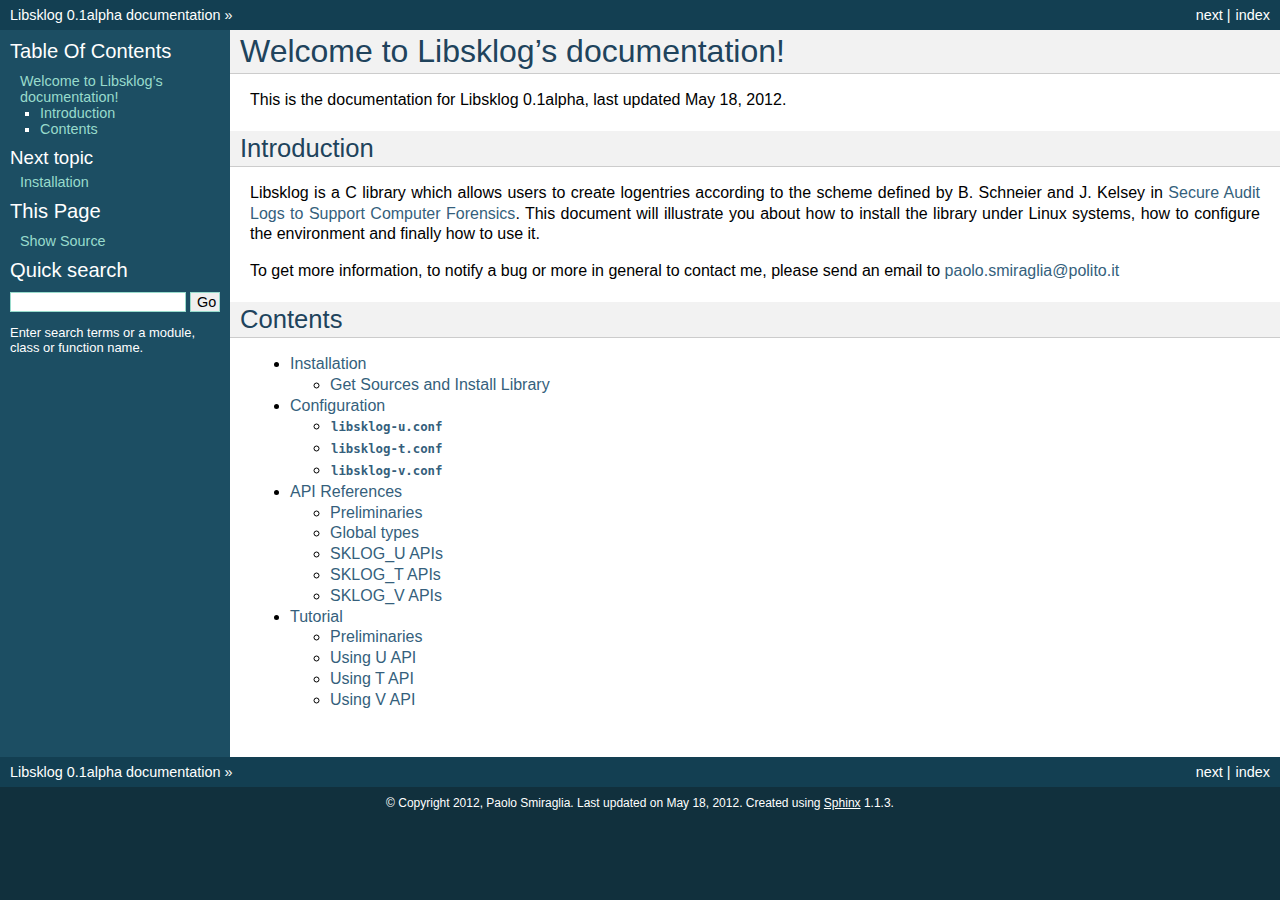
==== docs/sphinx/_build/html/index.html @ 60d4702a "* DOCUMENTATION: 	- add documentation generated using Sphinx" ====
<!DOCTYPE html PUBLIC "-//W3C//DTD XHTML 1.0 Transitional//EN"
  "http://www.w3.org/TR/xhtml1/DTD/xhtml1-transitional.dtd">


<html xmlns="http://www.w3.org/1999/xhtml">
  <head>
    <meta http-equiv="Content-Type" content="text/html; charset=utf-8" />
    
    <title>Welcome to Libsklog’s documentation! &mdash; Libsklog 0.1alpha documentation</title>
    
    <link rel="stylesheet" href="_static/default.css" type="text/css" />
    <link rel="stylesheet" href="_static/pygments.css" type="text/css" />
    
    <script type="text/javascript">
      var DOCUMENTATION_OPTIONS = {
        URL_ROOT:    '',
        VERSION:     '0.1alpha',
        COLLAPSE_INDEX: false,
        FILE_SUFFIX: '.html',
        HAS_SOURCE:  true
      };
    </script>
    <script type="text/javascript" src="_static/jquery.js"></script>
    <script type="text/javascript" src="_static/underscore.js"></script>
    <script type="text/javascript" src="_static/doctools.js"></script>
    <link rel="top" title="Libsklog 0.1alpha documentation" href="#" />
    <link rel="next" title="Installation" href="_doc/installation.html" /> 
  </head>
  <body>
    <div class="related">
      <h3>Navigation</h3>
      <ul>
        <li class="right" style="margin-right: 10px">
          <a href="genindex.html" title="General Index"
             accesskey="I">index</a></li>
        <li class="right" >
          <a href="_doc/installation.html" title="Installation"
             accesskey="N">next</a> |</li>
        <li><a href="#">Libsklog 0.1alpha documentation</a> &raquo;</li> 
      </ul>
    </div>  

    <div class="document">
      <div class="documentwrapper">
        <div class="bodywrapper">
          <div class="body">
            
  <div class="section" id="welcome-to-libsklog-s-documentation">
<h1>Welcome to Libsklog&#8217;s documentation!<a class="headerlink" href="#welcome-to-libsklog-s-documentation" title="Permalink to this headline">¶</a></h1>
<p>This is the documentation for Libsklog 0.1alpha, last updated May 18, 2012.</p>
<div class="section" id="introduction">
<h2>Introduction<a class="headerlink" href="#introduction" title="Permalink to this headline">¶</a></h2>
<p>Libsklog is a C library which allows users to create logentries
according to the scheme defined by B. Schneier and J. Kelsey in
<a class="reference external" href="http://www.schneier.com/paper-auditlogs.html">Secure Audit Logs to Support Computer Forensics</a>. This document will
illustrate you about how to install the library under Linux systems,
how to configure the environment and finally how to use it.</p>
<p>To get more information, to notify a bug or more in general to contact
me, please send an email to <a class="reference external" href="mailto:paolo&#46;smiraglia&#37;&#52;&#48;polito&#46;it">paolo<span>&#46;</span>smiraglia<span>&#64;</span>polito<span>&#46;</span>it</a></p>
</div>
<div class="section" id="contents">
<h2>Contents<a class="headerlink" href="#contents" title="Permalink to this headline">¶</a></h2>
<div class="toctree-wrapper compound">
<ul>
<li class="toctree-l1"><a class="reference internal" href="_doc/installation.html">Installation</a><ul>
<li class="toctree-l2"><a class="reference internal" href="_doc/installation.html#get-sources-and-install-library">Get Sources and Install Library</a></li>
</ul>
</li>
<li class="toctree-l1"><a class="reference internal" href="_doc/configuration.html">Configuration</a><ul>
<li class="toctree-l2"><a class="reference internal" href="_doc/configuration.html#libsklog-u-conf"><tt class="docutils literal"><span class="pre">libsklog-u.conf</span></tt></a></li>
<li class="toctree-l2"><a class="reference internal" href="_doc/configuration.html#libsklog-t-conf"><tt class="docutils literal"><span class="pre">libsklog-t.conf</span></tt></a></li>
<li class="toctree-l2"><a class="reference internal" href="_doc/configuration.html#libsklog-v-conf"><tt class="docutils literal"><span class="pre">libsklog-v.conf</span></tt></a></li>
</ul>
</li>
<li class="toctree-l1"><a class="reference internal" href="_doc/api.html">API References</a><ul>
<li class="toctree-l2"><a class="reference internal" href="_doc/api.html#preliminaries">Preliminaries</a></li>
<li class="toctree-l2"><a class="reference internal" href="_doc/api.html#global-types">Global types</a></li>
<li class="toctree-l2"><a class="reference internal" href="_doc/api.html#sklog-u-apis">SKLOG_U APIs</a></li>
<li class="toctree-l2"><a class="reference internal" href="_doc/api.html#sklog-t-apis">SKLOG_T APIs</a></li>
<li class="toctree-l2"><a class="reference internal" href="_doc/api.html#sklog-v-apis">SKLOG_V APIs</a></li>
</ul>
</li>
<li class="toctree-l1"><a class="reference internal" href="_doc/tutorial.html">Tutorial</a><ul>
<li class="toctree-l2"><a class="reference internal" href="_doc/tutorial.html#preliminaries">Preliminaries</a></li>
<li class="toctree-l2"><a class="reference internal" href="_doc/tutorial.html#using-u-api">Using U API</a></li>
<li class="toctree-l2"><a class="reference internal" href="_doc/tutorial.html#using-t-api">Using T API</a></li>
<li class="toctree-l2"><a class="reference internal" href="_doc/tutorial.html#using-v-api">Using V API</a></li>
</ul>
</li>
</ul>
</div>
</div>
</div>


          </div>
        </div>
      </div>
      <div class="sphinxsidebar">
        <div class="sphinxsidebarwrapper">
  <h3><a href="#">Table Of Contents</a></h3>
  <ul>
<li><a class="reference internal" href="#">Welcome to Libsklog&#8217;s documentation!</a><ul>
<li><a class="reference internal" href="#introduction">Introduction</a></li>
<li><a class="reference internal" href="#contents">Contents</a><ul>
</ul>
</li>
</ul>
</li>
</ul>

  <h4>Next topic</h4>
  <p class="topless"><a href="_doc/installation.html"
                        title="next chapter">Installation</a></p>
  <h3>This Page</h3>
  <ul class="this-page-menu">
    <li><a href="_sources/index.txt"
           rel="nofollow">Show Source</a></li>
  </ul>
<div id="searchbox" style="display: none">
  <h3>Quick search</h3>
    <form class="search" action="search.html" method="get">
      <input type="text" name="q" />
      <input type="submit" value="Go" />
      <input type="hidden" name="check_keywords" value="yes" />
      <input type="hidden" name="area" value="default" />
    </form>
    <p class="searchtip" style="font-size: 90%">
    Enter search terms or a module, class or function name.
    </p>
</div>
<script type="text/javascript">$('#searchbox').show(0);</script>
        </div>
      </div>
      <div class="clearer"></div>
    </div>
    <div class="related">
      <h3>Navigation</h3>
      <ul>
        <li class="right" style="margin-right: 10px">
          <a href="genindex.html" title="General Index"
             >index</a></li>
        <li class="right" >
          <a href="_doc/installation.html" title="Installation"
             >next</a> |</li>
        <li><a href="#">Libsklog 0.1alpha documentation</a> &raquo;</li> 
      </ul>
    </div>
    <div class="footer">
        &copy; Copyright 2012, Paolo Smiraglia.
      Last updated on May 18, 2012.
      Created using <a href="http://sphinx.pocoo.org/">Sphinx</a> 1.1.3.
    </div>
  </body>
</html>
---- docs/sphinx/_build/html/_static/default.css ----
/*
 * default.css_t
 * ~~~~~~~~~~~~~
 *
 * Sphinx stylesheet -- default theme.
 *
 * :copyright: Copyright 2007-2011 by the Sphinx team, see AUTHORS.
 * :license: BSD, see LICENSE for details.
 *
 */

@import url("basic.css");

/* -- page layout ----------------------------------------------------------- */

body {
    font-family: sans-serif;
    font-size: 100%;
    background-color: #11303d;
    color: #000;
    margin: 0;
    padding: 0;
}

div.document {
    background-color: #1c4e63;
}

div.documentwrapper {
    float: left;
    width: 100%;
}

div.bodywrapper {
    margin: 0 0 0 230px;
}

div.body {
    background-color: #ffffff;
    color: #000000;
    padding: 0 20px 30px 20px;
}

div.footer {
    color: #ffffff;
    width: 100%;
    padding: 9px 0 9px 0;
    text-align: center;
    font-size: 75%;
}

div.footer a {
    color: #ffffff;
    text-decoration: underline;
}

div.related {
    background-color: #133f52;
    line-height: 30px;
    color: #ffffff;
}

div.related a {
    color: #ffffff;
}

div.sphinxsidebar {
}

div.sphinxsidebar h3 {
    font-family: 'Trebuchet MS', sans-serif;
    color: #ffffff;
    font-size: 1.4em;
    font-weight: normal;
    margin: 0;
    padding: 0;
}

div.sphinxsidebar h3 a {
    color: #ffffff;
}

div.sphinxsidebar h4 {
    font-family: 'Trebuchet MS', sans-serif;
    color: #ffffff;
    font-size: 1.3em;
    font-weight: normal;
    margin: 5px 0 0 0;
    padding: 0;
}

div.sphinxsidebar p {
    color: #ffffff;
}

div.sphinxsidebar p.topless {
    margin: 5px 10px 10px 10px;
}

div.sphinxsidebar ul {
    margin: 10px;
    padding: 0;
    color: #ffffff;
}

div.sphinxsidebar a {
    color: #98dbcc;
}

div.sphinxsidebar input {
    border: 1px solid #98dbcc;
    font-family: sans-serif;
    font-size: 1em;
}



/* -- hyperlink styles ------------------------------------------------------ */

a {
    color: #355f7c;
    text-decoration: none;
}

a:visited {
    color: #355f7c;
    text-decoration: none;
}

a:hover {
    text-decoration: underline;
}



/* -- body styles ----------------------------------------------------------- */

div.body h1,
div.body h2,
div.body h3,
div.body h4,
div.body h5,
div.body h6 {
    font-family: 'Trebuchet MS', sans-serif;
    background-color: #f2f2f2;
    font-weight: normal;
    color: #20435c;
    border-bottom: 1px solid #ccc;
    margin: 20px -20px 10px -20px;
    padding: 3px 0 3px 10px;
}

div.body h1 { margin-top: 0; font-size: 200%; }
div.body h2 { font-size: 160%; }
div.body h3 { font-size: 140%; }
div.body h4 { font-size: 120%; }
div.body h5 { font-size: 110%; }
div.body h6 { font-size: 100%; }

a.headerlink {
    color: #c60f0f;
    font-size: 0.8em;
    padding: 0 4px 0 4px;
    text-decoration: none;
}

a.headerlink:hover {
    background-color: #c60f0f;
    color: white;
}

div.body p, div.body dd, div.body li {
    text-align: justify;
    line-height: 130%;
}

div.admonition p.admonition-title + p {
    display: inline;
}

div.admonition p {
    margin-bottom: 5px;
}

div.admonition pre {
    margin-bottom: 5px;
}

div.admonition ul, div.admonition ol {
    margin-bottom: 5px;
}

div.note {
    background-color: #eee;
    border: 1px solid #ccc;
}

div.seealso {
    background-color: #ffc;
    border: 1px solid #ff6;
}

div.topic {
    background-color: #eee;
}

div.warning {
    background-color: #ffe4e4;
    border: 1px solid #f66;
}

p.admonition-title {
    display: inline;
}

p.admonition-title:after {
    content: ":";
}

pre {
    padding: 5px;
    background-color: #eeffcc;
    color: #333333;
    line-height: 120%;
    border: 1px solid #ac9;
    border-left: none;
    border-right: none;
}

tt {
    background-color: #ecf0f3;
    padding: 0 1px 0 1px;
    font-size: 0.95em;
}

th {
    background-color: #ede;
}

.warning tt {
    background: #efc2c2;
}

.note tt {
    background: #d6d6d6;
}

.viewcode-back {
    font-family: sans-serif;
}

div.viewcode-block:target {
    background-color: #f4debf;
    border-top: 1px solid #ac9;
    border-bottom: 1px solid #ac9;
}
---- docs/sphinx/_build/html/_static/pygments.css ----
.highlight .hll { background-color: #ffffcc }
.highlight  { background: #eeffcc; }
.highlight .c { color: #408090; font-style: italic } /* Comment */
.highlight .err { border: 1px solid #FF0000 } /* Error */
.highlight .k { color: #007020; font-weight: bold } /* Keyword */
.highlight .o { color: #666666 } /* Operator */
.highlight .cm { color: #408090; font-style: italic } /* Comment.Multiline */
.highlight .cp { color: #007020 } /* Comment.Preproc */
.highlight .c1 { color: #408090; font-style: italic } /* Comment.Single */
.highlight .cs { color: #408090; background-color: #fff0f0 } /* Comment.Special */
.highlight .gd { color: #A00000 } /* Generic.Deleted */
.highlight .ge { font-style: italic } /* Generic.Emph */
.highlight .gr { color: #FF0000 } /* Generic.Error */
.highlight .gh { color: #000080; font-weight: bold } /* Generic.Heading */
.highlight .gi { color: #00A000 } /* Generic.Inserted */
.highlight .go { color: #303030 } /* Generic.Output */
.highlight .gp { color: #c65d09; font-weight: bold } /* Generic.Prompt */
.highlight .gs { font-weight: bold } /* Generic.Strong */
.highlight .gu { color: #800080; font-weight: bold } /* Generic.Subheading */
.highlight .gt { color: #0040D0 } /* Generic.Traceback */
.highlight .kc { color: #007020; font-weight: bold } /* Keyword.Constant */
.highlight .kd { color: #007020; font-weight: bold } /* Keyword.Declaration */
.highlight .kn { color: #007020; font-weight: bold } /* Keyword.Namespace */
.highlight .kp { color: #007020 } /* Keyword.Pseudo */
.highlight .kr { color: #007020; font-weight: bold } /* Keyword.Reserved */
.highlight .kt { color: #902000 } /* Keyword.Type */
.highlight .m { color: #208050 } /* Literal.Number */
.highlight .s { color: #4070a0 } /* Literal.String */
.highlight .na { color: #4070a0 } /* Name.Attribute */
.highlight .nb { color: #007020 } /* Name.Builtin */
.highlight .nc { color: #0e84b5; font-weight: bold } /* Name.Class */
.highlight .no { color: #60add5 } /* Name.Constant */
.highlight .nd { color: #555555; font-weight: bold } /* Name.Decorator */
.highlight .ni { color: #d55537; font-weight: bold } /* Name.Entity */
.highlight .ne { color: #007020 } /* Name.Exception */
.highlight .nf { color: #06287e } /* Name.Function */
.highlight .nl { color: #002070; font-weight: bold } /* Name.Label */
.highlight .nn { color: #0e84b5; font-weight: bold } /* Name.Namespace */
.highlight .nt { color: #062873; font-weight: bold } /* Name.Tag */
.highlight .nv { color: #bb60d5 } /* Name.Variable */
.highlight .ow { color: #007020; font-weight: bold } /* Operator.Word */
.highlight .w { color: #bbbbbb } /* Text.Whitespace */
.highlight .mf { color: #208050 } /* Literal.Number.Float */
.highlight .mh { color: #208050 } /* Literal.Number.Hex */
.highlight .mi { color: #208050 } /* Literal.Number.Integer */
.highlight .mo { color: #208050 } /* Literal.Number.Oct */
.highlight .sb { color: #4070a0 } /* Literal.String.Backtick */
.highlight .sc { color: #4070a0 } /* Literal.String.Char */
.highlight .sd { color: #4070a0; font-style: italic } /* Literal.String.Doc */
.highlight .s2 { color: #4070a0 } /* Literal.String.Double */
.highlight .se { color: #4070a0; font-weight: bold } /* Literal.String.Escape */
.highlight .sh { color: #4070a0 } /* Literal.String.Heredoc */
.highlight .si { color: #70a0d0; font-style: italic } /* Literal.String.Interpol */
.highlight .sx { color: #c65d09 } /* Literal.String.Other */
.highlight .sr { color: #235388 } /* Literal.String.Regex */
.highlight .s1 { color: #4070a0 } /* Literal.String.Single */
.highlight .ss { color: #517918 } /* Literal.String.Symbol */
.highlight .bp { color: #007020 } /* Name.Builtin.Pseudo */
.highlight .vc { color: #bb60d5 } /* Name.Variable.Class */
.highlight .vg { color: #bb60d5 } /* Name.Variable.Global */
.highlight .vi { color: #bb60d5 } /* Name.Variable.Instance */
.highlight .il { color: #208050 } /* Literal.Number.Integer.Long */
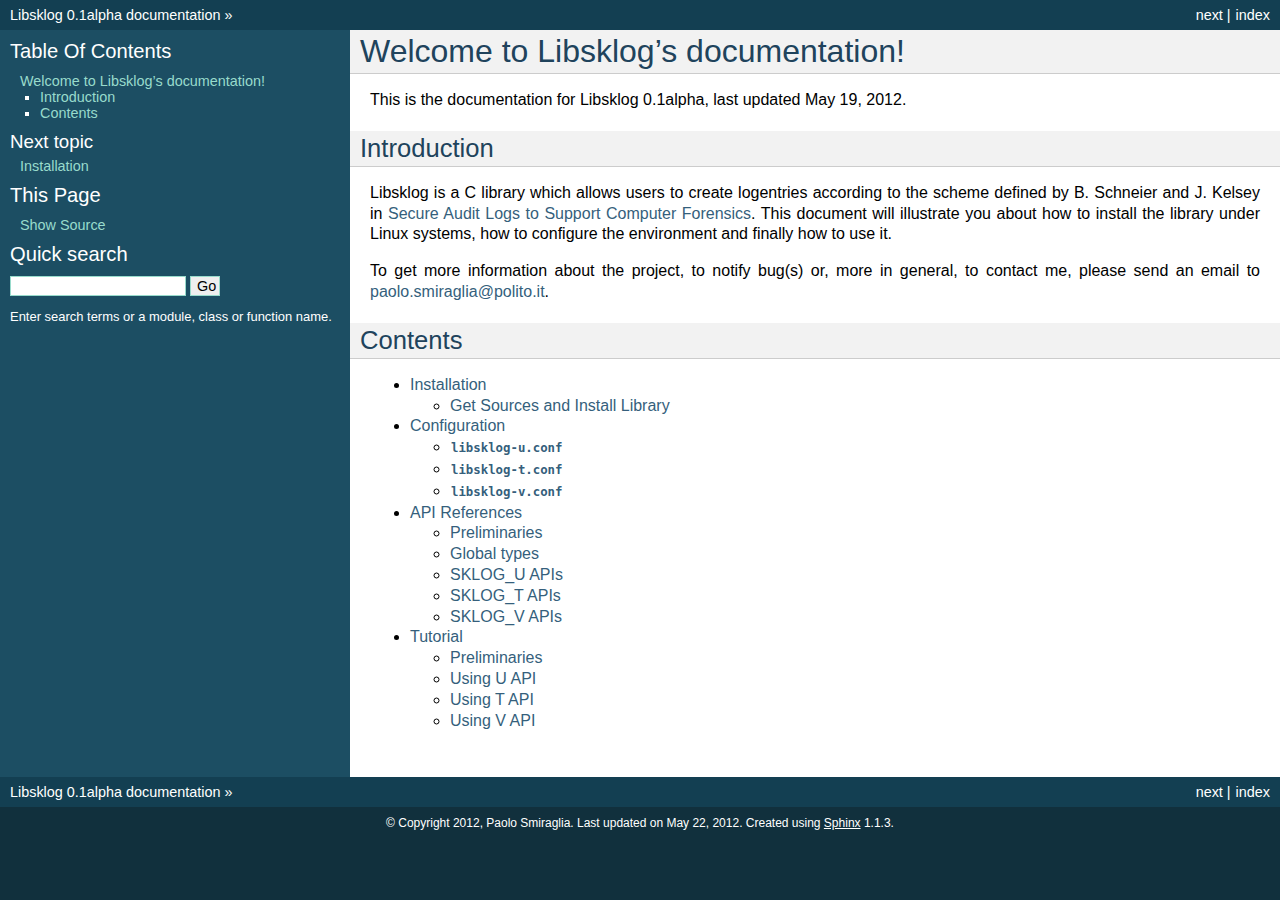
==== commit 243151c2: "* DOCUMENTATION: 	- sphinx documentation update" ====
--- a/docs/sphinx/_build/html/index.html
+++ b/docs/sphinx/_build/html/index.html
@@ -49,7 +49,7 @@
             
   <div class="section" id="welcome-to-libsklog-s-documentation">
 <h1>Welcome to Libsklog&#8217;s documentation!<a class="headerlink" href="#welcome-to-libsklog-s-documentation" title="Permalink to this headline">¶</a></h1>
-<p>This is the documentation for Libsklog 0.1alpha, last updated May 18, 2012.</p>
+<p>This is the documentation for Libsklog 0.1alpha, last updated May 19, 2012.</p>
 <div class="section" id="introduction">
 <h2>Introduction<a class="headerlink" href="#introduction" title="Permalink to this headline">¶</a></h2>
 <p>Libsklog is a C library which allows users to create logentries
@@ -57,8 +57,9 @@
 <a class="reference external" href="http://www.schneier.com/paper-auditlogs.html">Secure Audit Logs to Support Computer Forensics</a>. This document will
 illustrate you about how to install the library under Linux systems,
 how to configure the environment and finally how to use it.</p>
-<p>To get more information, to notify a bug or more in general to contact
-me, please send an email to <a class="reference external" href="mailto:paolo&#46;smiraglia&#37;&#52;&#48;polito&#46;it">paolo<span>&#46;</span>smiraglia<span>&#64;</span>polito<span>&#46;</span>it</a></p>
+<p>To get more information about the project, to notify bug(s) or, more
+in general, to contact me, please send an email to
+<a class="reference external" href="mailto:paolo&#46;smiraglia&#37;&#52;&#48;polito&#46;it">paolo<span>&#46;</span>smiraglia<span>&#64;</span>polito<span>&#46;</span>it</a>.</p>
 </div>
 <div class="section" id="contents">
 <h2>Contents<a class="headerlink" href="#contents" title="Permalink to this headline">¶</a></h2>
@@ -150,7 +151,7 @@
     </div>
     <div class="footer">
         &copy; Copyright 2012, Paolo Smiraglia.
-      Last updated on May 18, 2012.
+      Last updated on May 22, 2012.
       Created using <a href="http://sphinx.pocoo.org/">Sphinx</a> 1.1.3.
     </div>
   </body>
--- a/docs/sphinx/_build/html/_static/default.css
+++ b/docs/sphinx/_build/html/_static/default.css
@@ -32,7 +32,7 @@
 }
 
 div.bodywrapper {
-    margin: 0 0 0 230px;
+    margin: 0 0 0 350px;
 }
 
 div.body {
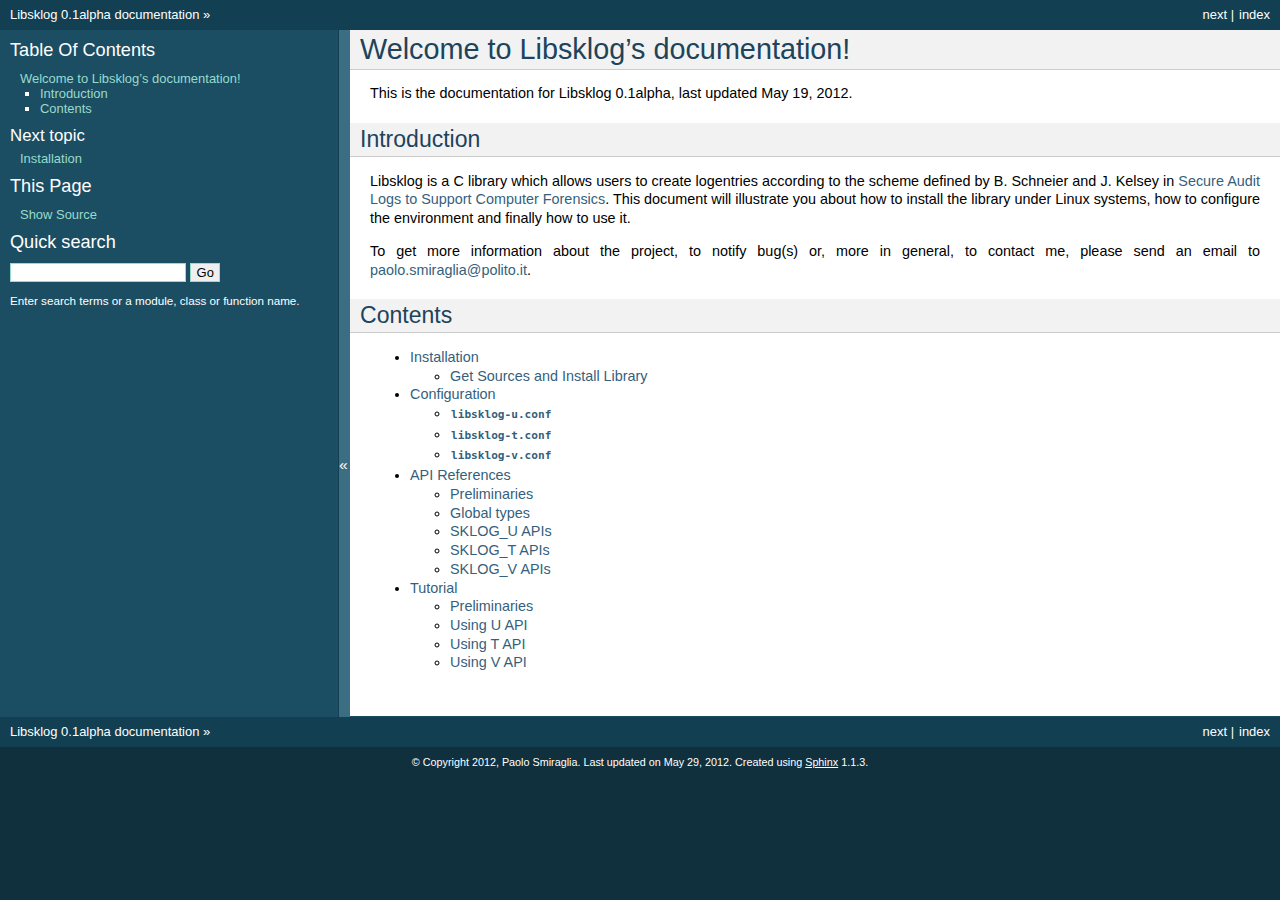
==== commit 85449ab4: "* DOCUMENTATION: 	- some updates" ====
--- a/docs/sphinx/_build/html/index.html
+++ b/docs/sphinx/_build/html/index.html
@@ -25,6 +25,7 @@
     <script type="text/javascript" src="_static/jquery.js"></script>
     <script type="text/javascript" src="_static/underscore.js"></script>
     <script type="text/javascript" src="_static/doctools.js"></script>
+    <script type="text/javascript" src="_static/sidebar.js"></script>
     <link rel="top" title="Libsklog 0.1alpha documentation" href="#" />
     <link rel="next" title="Installation" href="_doc/installation.html" /> 
   </head>
@@ -151,7 +152,7 @@
     </div>
     <div class="footer">
         &copy; Copyright 2012, Paolo Smiraglia.
-      Last updated on May 22, 2012.
+      Last updated on May 29, 2012.
       Created using <a href="http://sphinx.pocoo.org/">Sphinx</a> 1.1.3.
     </div>
   </body>
--- a/docs/sphinx/_build/html/_static/default.css
+++ b/docs/sphinx/_build/html/_static/default.css
@@ -15,7 +15,8 @@
 
 body {
     font-family: sans-serif;
-    font-size: 100%;
+    /* font-size: 100%; */
+	font-size: 90%;
     background-color: #11303d;
     color: #000;
     margin: 0;
@@ -113,6 +114,11 @@
     font-size: 1em;
 }
 
+
+/* for collapsible sidebar */
+div#sidebarbutton {
+    background-color: #3c6e83;
+}
 
 
 /* -- hyperlink styles ------------------------------------------------------ */
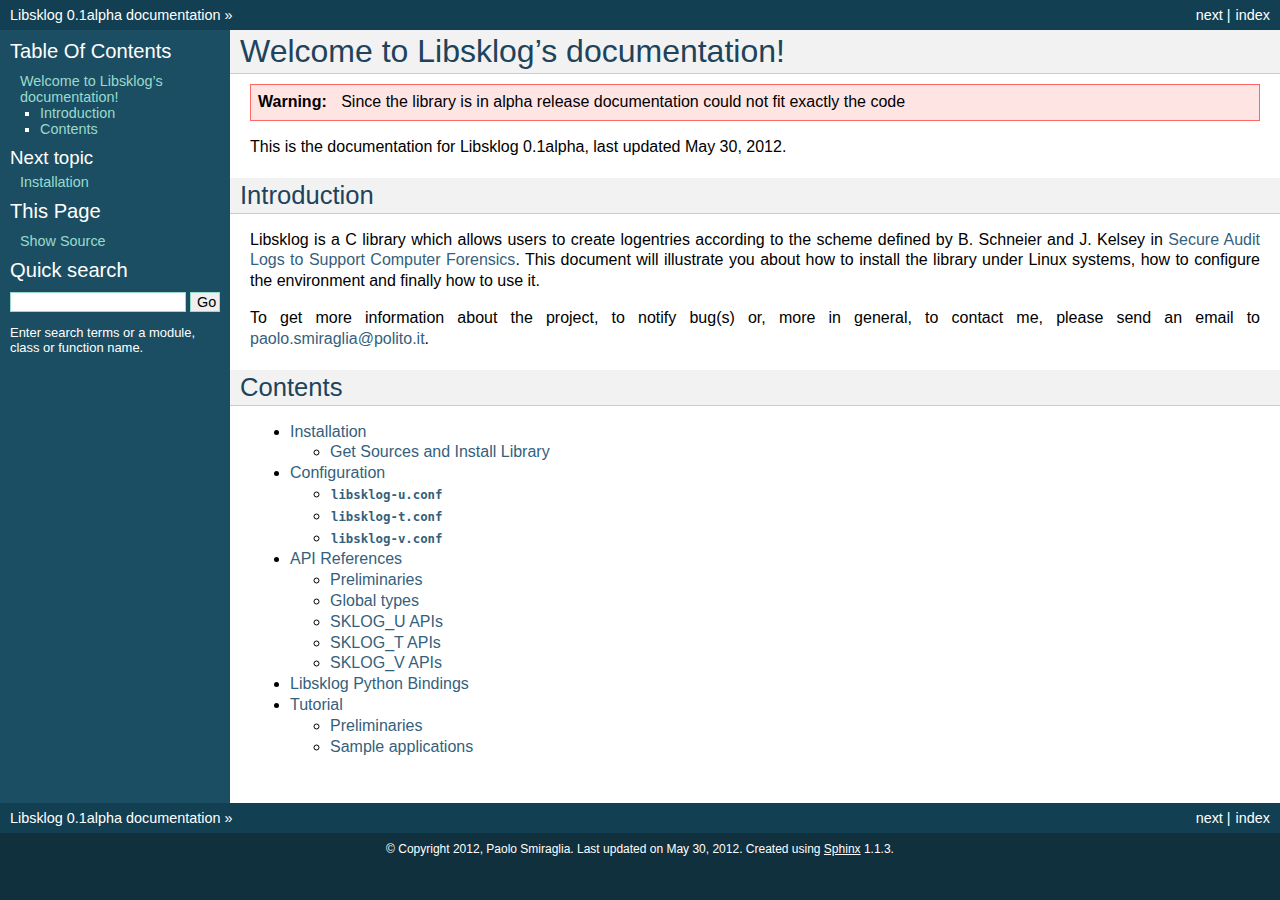
==== commit 205c3c73: "* DOCUMENTATION: 	- some updates" ====
--- a/docs/sphinx/_build/html/index.html
+++ b/docs/sphinx/_build/html/index.html
@@ -25,7 +25,6 @@
     <script type="text/javascript" src="_static/jquery.js"></script>
     <script type="text/javascript" src="_static/underscore.js"></script>
     <script type="text/javascript" src="_static/doctools.js"></script>
-    <script type="text/javascript" src="_static/sidebar.js"></script>
     <link rel="top" title="Libsklog 0.1alpha documentation" href="#" />
     <link rel="next" title="Installation" href="_doc/installation.html" /> 
   </head>
@@ -50,7 +49,12 @@
             
   <div class="section" id="welcome-to-libsklog-s-documentation">
 <h1>Welcome to Libsklog&#8217;s documentation!<a class="headerlink" href="#welcome-to-libsklog-s-documentation" title="Permalink to this headline">¶</a></h1>
-<p>This is the documentation for Libsklog 0.1alpha, last updated May 19, 2012.</p>
+<div class="admonition warning">
+<p class="first admonition-title">Warning</p>
+<p class="last">Since the library is in alpha release documentation
+could not fit exactly the code</p>
+</div>
+<p>This is the documentation for Libsklog 0.1alpha, last updated May 30, 2012.</p>
 <div class="section" id="introduction">
 <h2>Introduction<a class="headerlink" href="#introduction" title="Permalink to this headline">¶</a></h2>
 <p>Libsklog is a C library which allows users to create logentries
@@ -84,11 +88,10 @@
 <li class="toctree-l2"><a class="reference internal" href="_doc/api.html#sklog-v-apis">SKLOG_V APIs</a></li>
 </ul>
 </li>
+<li class="toctree-l1"><a class="reference internal" href="_doc/python_binding.html">Libsklog Python Bindings</a></li>
 <li class="toctree-l1"><a class="reference internal" href="_doc/tutorial.html">Tutorial</a><ul>
 <li class="toctree-l2"><a class="reference internal" href="_doc/tutorial.html#preliminaries">Preliminaries</a></li>
-<li class="toctree-l2"><a class="reference internal" href="_doc/tutorial.html#using-u-api">Using U API</a></li>
-<li class="toctree-l2"><a class="reference internal" href="_doc/tutorial.html#using-t-api">Using T API</a></li>
-<li class="toctree-l2"><a class="reference internal" href="_doc/tutorial.html#using-v-api">Using V API</a></li>
+<li class="toctree-l2"><a class="reference internal" href="_doc/tutorial.html#sample-applications">Sample applications</a></li>
 </ul>
 </li>
 </ul>
@@ -152,7 +155,7 @@
     </div>
     <div class="footer">
         &copy; Copyright 2012, Paolo Smiraglia.
-      Last updated on May 29, 2012.
+      Last updated on May 30, 2012.
       Created using <a href="http://sphinx.pocoo.org/">Sphinx</a> 1.1.3.
     </div>
   </body>
--- a/docs/sphinx/_build/html/_static/default.css
+++ b/docs/sphinx/_build/html/_static/default.css
@@ -16,7 +16,7 @@
 body {
     font-family: sans-serif;
     /* font-size: 100%; */
-	font-size: 90%;
+	font-size: 100%;
     background-color: #11303d;
     color: #000;
     margin: 0;
@@ -33,7 +33,7 @@
 }
 
 div.bodywrapper {
-    margin: 0 0 0 350px;
+    margin: 0 0 0 230px;
 }
 
 div.body {
@@ -114,11 +114,6 @@
     font-size: 1em;
 }
 
-
-/* for collapsible sidebar */
-div#sidebarbutton {
-    background-color: #3c6e83;
-}
 
 
 /* -- hyperlink styles ------------------------------------------------------ */
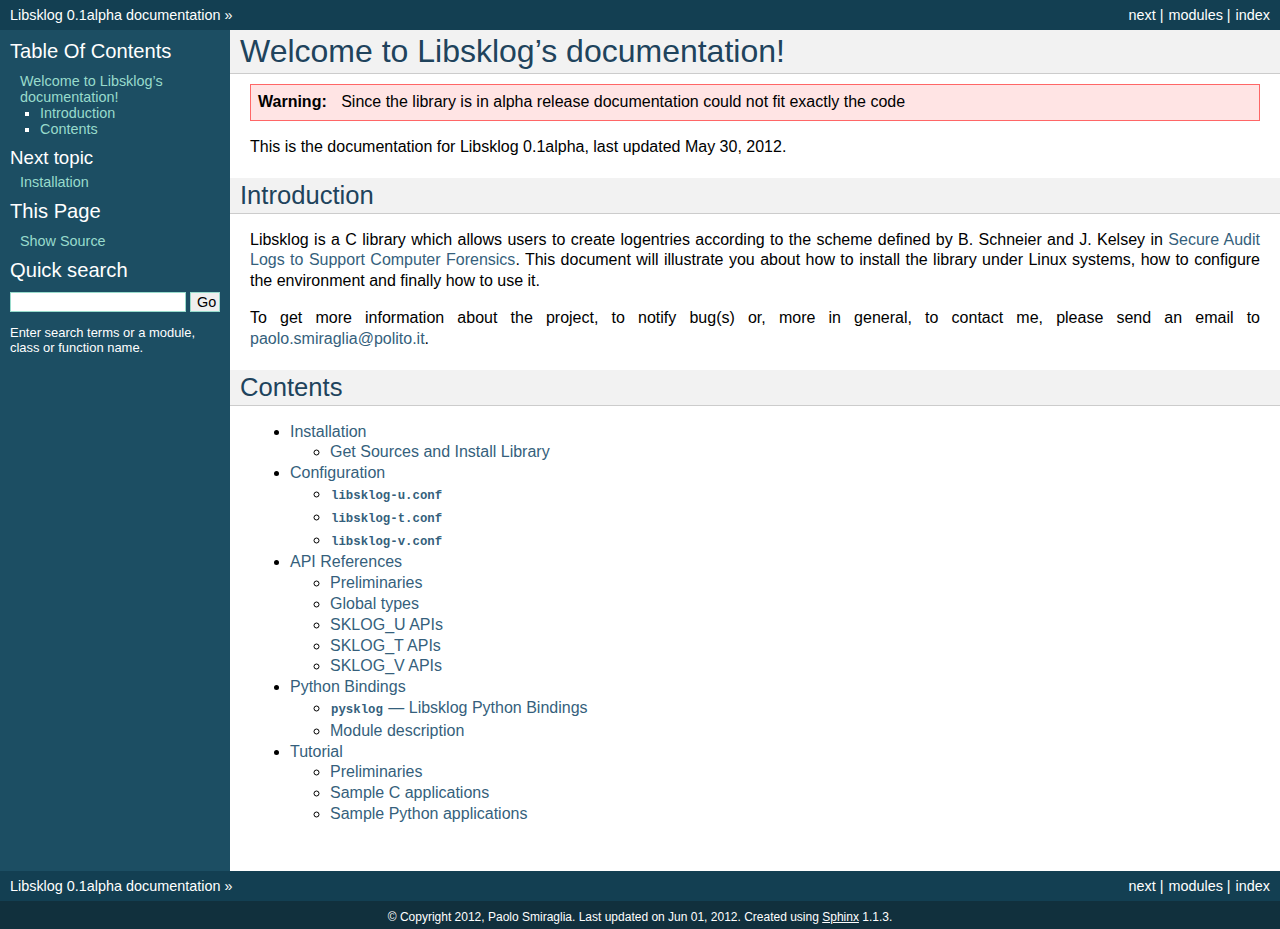
==== commit 7c954b34: "* DOCUMENTATION: 	- some updates" ====
--- a/docs/sphinx/_build/html/index.html
+++ b/docs/sphinx/_build/html/index.html
@@ -35,6 +35,9 @@
         <li class="right" style="margin-right: 10px">
           <a href="genindex.html" title="General Index"
              accesskey="I">index</a></li>
+        <li class="right" >
+          <a href="py-modindex.html" title="Python Module Index"
+             >modules</a> |</li>
         <li class="right" >
           <a href="_doc/installation.html" title="Installation"
              accesskey="N">next</a> |</li>
@@ -88,10 +91,15 @@
 <li class="toctree-l2"><a class="reference internal" href="_doc/api.html#sklog-v-apis">SKLOG_V APIs</a></li>
 </ul>
 </li>
-<li class="toctree-l1"><a class="reference internal" href="_doc/python_binding.html">Libsklog Python Bindings</a></li>
+<li class="toctree-l1"><a class="reference internal" href="_doc/python_binding.html">Python Bindings</a><ul>
+<li class="toctree-l2"><a class="reference internal" href="_doc/python_binding.html#module-pysklog"><tt class="docutils literal"><span class="pre">pysklog</span></tt> &#8212; Libsklog Python Bindings</a></li>
+<li class="toctree-l2"><a class="reference internal" href="_doc/python_binding.html#module-description">Module description</a></li>
+</ul>
+</li>
 <li class="toctree-l1"><a class="reference internal" href="_doc/tutorial.html">Tutorial</a><ul>
 <li class="toctree-l2"><a class="reference internal" href="_doc/tutorial.html#preliminaries">Preliminaries</a></li>
-<li class="toctree-l2"><a class="reference internal" href="_doc/tutorial.html#sample-applications">Sample applications</a></li>
+<li class="toctree-l2"><a class="reference internal" href="_doc/tutorial.html#sample-c-applications">Sample C applications</a></li>
+<li class="toctree-l2"><a class="reference internal" href="_doc/tutorial.html#sample-python-applications">Sample Python applications</a></li>
 </ul>
 </li>
 </ul>
@@ -148,6 +156,9 @@
           <a href="genindex.html" title="General Index"
              >index</a></li>
         <li class="right" >
+          <a href="py-modindex.html" title="Python Module Index"
+             >modules</a> |</li>
+        <li class="right" >
           <a href="_doc/installation.html" title="Installation"
              >next</a> |</li>
         <li><a href="#">Libsklog 0.1alpha documentation</a> &raquo;</li> 
@@ -155,7 +166,7 @@
     </div>
     <div class="footer">
         &copy; Copyright 2012, Paolo Smiraglia.
-      Last updated on May 30, 2012.
+      Last updated on Jun 01, 2012.
       Created using <a href="http://sphinx.pocoo.org/">Sphinx</a> 1.1.3.
     </div>
   </body>
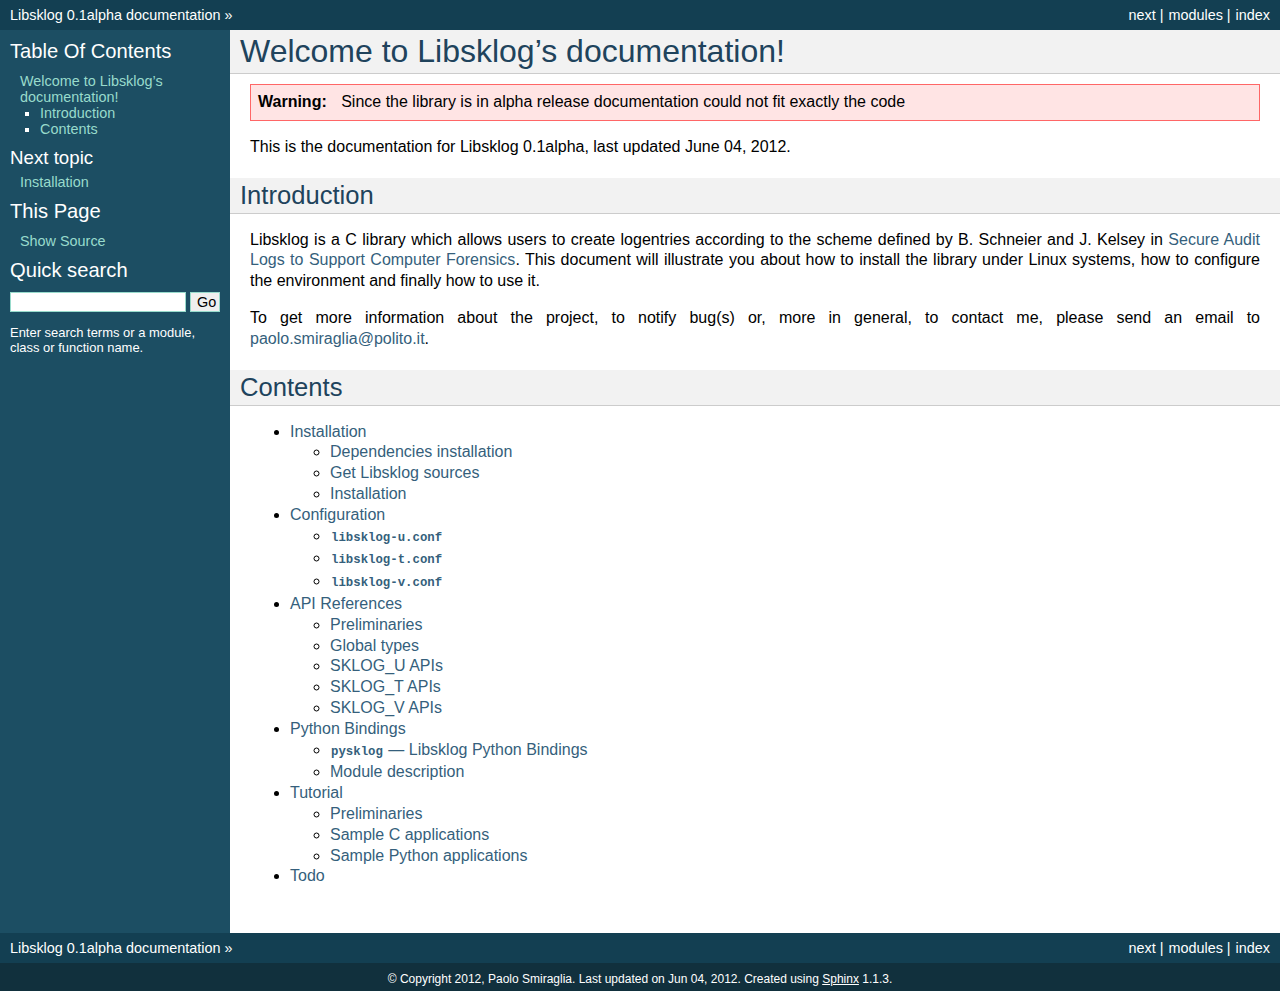
==== commit 4d0da2a5: "* DOCUMENTATION 	- installation section updated 	- todo section added" ====
--- a/docs/sphinx/_build/html/index.html
+++ b/docs/sphinx/_build/html/index.html
@@ -57,7 +57,7 @@
 <p class="last">Since the library is in alpha release documentation
 could not fit exactly the code</p>
 </div>
-<p>This is the documentation for Libsklog 0.1alpha, last updated May 30, 2012.</p>
+<p>This is the documentation for Libsklog 0.1alpha, last updated June 04, 2012.</p>
 <div class="section" id="introduction">
 <h2>Introduction<a class="headerlink" href="#introduction" title="Permalink to this headline">¶</a></h2>
 <p>Libsklog is a C library which allows users to create logentries
@@ -74,7 +74,9 @@
 <div class="toctree-wrapper compound">
 <ul>
 <li class="toctree-l1"><a class="reference internal" href="_doc/installation.html">Installation</a><ul>
-<li class="toctree-l2"><a class="reference internal" href="_doc/installation.html#get-sources-and-install-library">Get Sources and Install Library</a></li>
+<li class="toctree-l2"><a class="reference internal" href="_doc/installation.html#dependencies-installation">Dependencies installation</a></li>
+<li class="toctree-l2"><a class="reference internal" href="_doc/installation.html#get-libsklog-sources">Get Libsklog sources</a></li>
+<li class="toctree-l2"><a class="reference internal" href="_doc/installation.html#id1">Installation</a></li>
 </ul>
 </li>
 <li class="toctree-l1"><a class="reference internal" href="_doc/configuration.html">Configuration</a><ul>
@@ -102,6 +104,7 @@
 <li class="toctree-l2"><a class="reference internal" href="_doc/tutorial.html#sample-python-applications">Sample Python applications</a></li>
 </ul>
 </li>
+<li class="toctree-l1"><a class="reference internal" href="_doc/todo.html">Todo</a></li>
 </ul>
 </div>
 </div>
@@ -166,7 +169,7 @@
     </div>
     <div class="footer">
         &copy; Copyright 2012, Paolo Smiraglia.
-      Last updated on Jun 01, 2012.
+      Last updated on Jun 04, 2012.
       Created using <a href="http://sphinx.pocoo.org/">Sphinx</a> 1.1.3.
     </div>
   </body>
--- a/docs/sphinx/_build/html/_static/default.css
+++ b/docs/sphinx/_build/html/_static/default.css
@@ -254,4 +254,8 @@
     background-color: #f4debf;
     border-top: 1px solid #ac9;
     border-bottom: 1px solid #ac9;
+}
+
+span.strike {
+	text-decoration:line-through;
 }